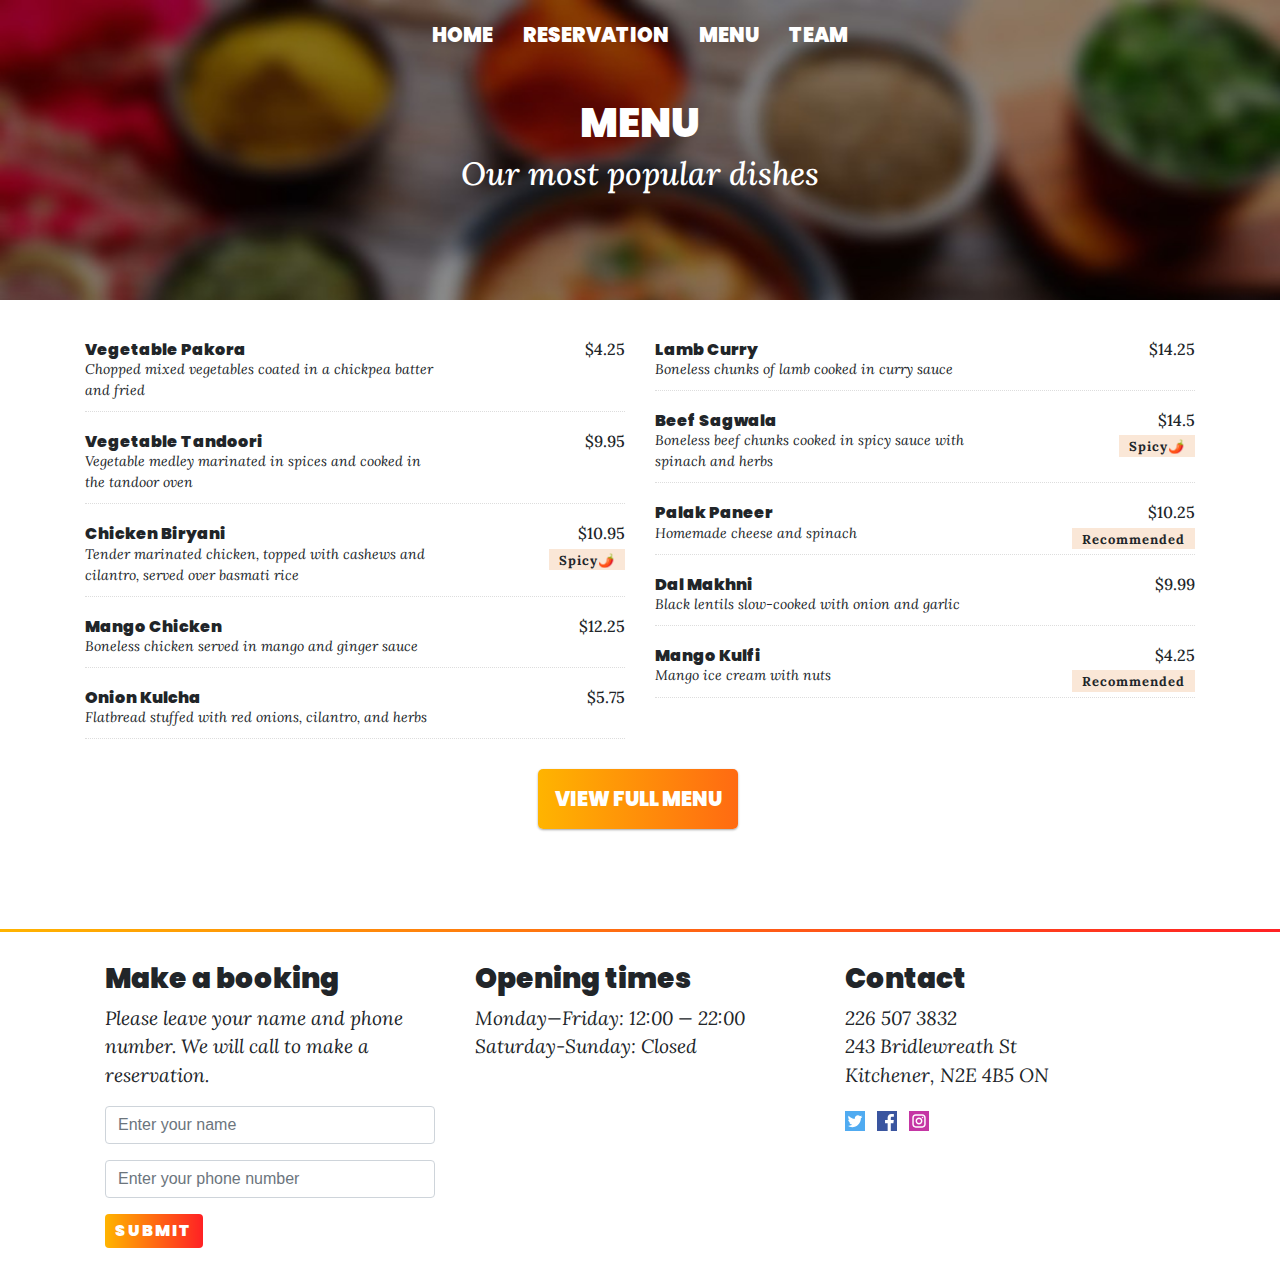
==== menu.html @ 1664b4bd "innitial commit" ====
<!DOCTYPE html>
<html lang="en">

<head>
	<!-- Required meta tags -->
	<meta charset="utf-8">
	<meta name="viewport" content="width=device-width, initial-scale=1, shrink-to-fit=no">

	<link rel="stylesheet" href="menu.css">
	<!-- Bootstrap CSS -->
	<link rel="stylesheet" href="https://stackpath.bootstrapcdn.com/bootstrap/4.3.1/css/bootstrap.min.css" integrity="sha384-ggOyR0iXCbMQv3Xipma34MD+dH/1fQ784/j6cY/iJTQUOhcWr7x9JvoRxT2MZw1T"
	 crossorigin="anonymous">

	<title>Masala Darbar</title>
  <link rel="shortcut icon" type="image/png" href="img/favicon.png">
  <link rel="stylesheet" 
</head>

<body>
  
	<nav>
		<ul class="nav-flex-row">
			<li class="nav-item">
				<a href="index.html" class="homenav">Home</a>
			</li>
			<li class="nav-item">
				<a href="reservation.html" class="reservationnav">Reservation</a>

			</li>
			<li class="nav-item">
				<a href="menu.html" class="menunav">Menu</a>
			</li>
			<li class="nav-item">
				<a href="team.html" class="teamnav">Team</a>
			</li>
		</ul>

	</nav>

	<section class="section-menu">
		<header>
			<h1>MENU</h1>
			<h2> Our most popular dishes</h2>


		</header>

	</section>


</body>

<!-- Teaching example from http://www.mycookroom.ru/mywork/Leaff/Leaff-v1.4/Site/index-4.html -->
<section id="popular" class="module">
	<div class="container">

		<div class="row">
			<div class="col-sm-6 col-sm-offset-3">
				<div class="module-header wow fadeInUp animated" style="visibility: visible; animation-name: fadeInUp;">

				</div>
			</div>

		</div><!-- .row -->

		<div class="row">

			<div class="col-sm-6">


				<div class="menu">
					<div class="row">
						<div class="col-sm-8">
							<h4 class="menu-title">Vegetable Pakora</h4>
							<div class="menu-detail">Chopped mixed vegetables coated in a chickpea batter and fried</div>
						</div>
						<div class="col-sm-4 menu-price-detail">
							<h4 class="menu-price">$4.25</h4>
						</div>
					</div>
				</div>

				<div class="menu">
					<div class="row">
						<div class="col-sm-8">
							<h4 class="menu-title">Vegetable Tandoori</h4>
							<div class="menu-detail">Vegetable medley marinated in spices and cooked in the tandoor oven</div>
						</div>
						<div class="col-sm-4 menu-price-detail">
							<h4 class="menu-price">$9.95</h4>
						</div>
					</div>
				</div>

				<div class="menu">
					<div class="row">
						<div class="col-sm-8">
							<h4 class="menu-title">Chicken Biryani</h4>
							<div class="menu-detail">Tender marinated chicken, topped with cashews and cilantro, served over basmati rice</div>
						</div>
						<div class="col-sm-4 menu-price-detail">
							<h4 class="menu-price">$10.95</h4>
							<div class="menu-label">Spicy🌶️</div>
						</div>
					</div>
				</div>

				<div class="menu">
					<div class="row">
						<div class="col-sm-8">
							<h4 class="menu-title">Mango Chicken</h4>
							<div class="menu-detail">Boneless chicken served in mango and ginger sauce</div>
						</div>
						<div class="col-sm-4 menu-price-detail">
							<h4 class="menu-price">$12.25</h4>
						</div>
					</div>
				</div>


				<div class="menu">
					<div class="row">
						<div class="col-sm-8">
							<h4 class="menu-title">Onion Kulcha</h4>
							<div class="menu-detail">Flatbread stuffed with red onions, cilantro, and herbs</div>
						</div>
						<div class="col-sm-4 menu-price-detail">
							<h4 class="menu-price">$5.75</h4>
						</div>
					</div>
				</div>

			</div><!-- .col-sm-6 -->

			<div class="col-sm-6">

				<div class="menu">
					<div class="row">
						<div class="col-sm-8">
							<h4 class="menu-title">Lamb Curry</h4>
							<div class="menu-detail">Boneless chunks of lamb cooked in curry sauce</div>
						</div>
						<div class="col-sm-4 menu-price-detail">
							<h4 class="menu-price">$14.25</h4>
						</div>
					</div>
				</div>

				<div class="menu">
					<div class="row">
						<div class="col-sm-8">
							<h4 class="menu-title">Beef Sagwala</h4>
              
							<div class="menu-detail">Boneless beef chunks cooked in spicy sauce with spinach and herbs</div>
						</div>
						<div class="col-sm-4 menu-price-detail">
							<h4 class="menu-price">$14.5</h4>
              	<div class="menu-label">Spicy🌶️</div>
						</div>
            
					</div>
				</div>

				<div class="menu">
					<div class="row">
						<div class="col-sm-8">
							<h4 class="menu-title">Palak Paneer</h4>
							<div class="menu-detail">Homemade cheese and spinach</div>
						</div>
						<div class="col-sm-4 menu-price-detail">
							<h4 class="menu-price">$10.25</h4>
							<div class="menu-label">Recommended</div>
						</div>
					</div>
				</div>

				<div class="menu">
					<div class="row">
						<div class="col-sm-8">
							<h4 class="menu-title">Dal Makhni</h4>
							<div class="menu-detail">Black lentils slow-cooked with onion and garlic</div>
						</div>
						<div class="col-sm-4 menu-price-detail">
							<h4 class="menu-price">$9.99</h4>
						</div>
					</div>
				</div>

				<div class="menu">
					<div class="row">
						<div class="col-sm-8">
							<h4 class="menu-title">Mango Kulfi</h4>
							<div class="menu-detail">Mango ice cream with nuts</div>
						</div>
						<div class="col-sm-4 menu-price-detail">
							<h4 class="menu-price">$4.25</h4>
              <div class="menu-label">Recommended</div>
						</div>
					</div>
				</div>

			</div><!-- .col-sm-6 -->

		</div><!-- .row -->
				<div class="fullmenu">
				<a  href="https://www.facebook.com/pg/masaladarbarkw/menu/?ref=page_internal" class = "viewfullmenu">View Full Menu</a>
		</div><!-- .row -->

		<div class="row">
			<div class="col-sm-6 col-sm-offset-3">
				<div class="devider">
				</div>
			</div>
		</div><!-- .row -->

	</div><!-- .container -->
</section>

<section class="empty">

</section>

<section class="line">
</section>
<div class="container">
	<div class="row-flex">
		<div class="flex-column-form">
			<h3>
				Make a booking
			</h3>
			<form class="media-centered">
				<div class="form-group">
					<p>
						Please leave your name and phone number. We will call to make a reservation.
					</p>
					<input type="name" class="form-control" id="exampleInputName1" aria-describedby="nameHelp" placeholder="Enter your name">
          </div>
          <div class="form-group">
            <input type="number" class="form-control" id="exampleInputphoneNumber1" placeholder="Enter your phone number">
          </div>
          <button type="submit" class="btn btn-primary">Submit</button>
      </form>
      </div>
      <div class="opening-time">
        <h3>
          Opening times
        </h3>
        <p>
         <span>Monday—Friday: 12:00 — 22:00</span> 
         <span>Saturday-Sunday: Closed </span>
        </p>
      </div>
      <div class="contact-adress">
        <h3>
          Contact
        </h3>
        <p>
          <span>226 507 3832</span>
          <span>243 Bridlewreath St</span>
          <span>Kitchener, N2E 4B5 ON</span>
        </p>
                  <div class="btn-group">
        <form action="https://twitter.com/masaladarbarkw">
        <input type="submit" value="" class="twitter" />
       </form>
       <form action="https://www.facebook.com/masaladarbarkw/">
        <input type="submit" value="" class="facebook" />
       </form>
       <form action="https://www.instagram.com/masaladarbarkw/">
        <input type="submit" value="" class="instagram" />
       </form>
      </div>  
      </div>
    
    </div>
    </div>
---- menu.css ----
@import url('https://fonts.googleapis.com/css2?family=Poppins:wght@900&display=swap');
@import url('https://fonts.googleapis.com/css2?family=Lora:ital@0;1&family=Poppins:wght@900&display=swap');

.nav-flex-row {
    display: flex;
    flex-direction: row;
    justify-content: center;
    position: absolute;
    z-index: 100;
    left: 0;
    width: 100%;
    padding: 0;
    text-decoration: none;
}
.homenav:hover{
  color:#ffb400; 
  transition: all 0.5s cubic-bezier(.25,.8,.25,1);
}
.reservationnav:hover{
  color:#ff830c; 
  transition: all 0.5s cubic-bezier(.25,.8,.25,1);
}
.menunav:hover{
  color:#ff5218; 
  transition: all 0.5s cubic-bezier(.25,.8,.25,1);
}
.teamnav:hover{
  color:#ff2124; 
  transition: all 0.5s cubic-bezier(.25,.8,.25,1);
}

.line { 
  background-image: linear-gradient(to right, #ffb400 0%, #ff2124 100%);
  height: 3px ;
}
.empty{ 
  background-image: white;
  height: 50px;
}

.nav-flex-row li {
    text-decoration: none;
    list-style-type: none;
    padding: 20px 15px;
    text-decoration: none;
}

.nav-flex-row li a {
    font-family: 'Poppins';
    color: #ffffff;
    font-size: 20px;
    text-transform: uppercase;
    font-weight: 900;
    text-decoration: none;
}
.section-menu {
  font-family: 'Poppins';
  background-image: url("img/menu.jpg");
  font-weight: 900;
  height: 300px;
  background-size: cover;
  display: flex;
  flex-direction: column;
  justify-content: center;
  align-items: center;
  color: white; 
}


@import url(https://fonts.googleapis.com/css?family=Dancing+Script:700);
@import url(https://fonts.googleapis.com/css?family=Crimson+Text:400,600,700,400italic);

body {
	overflow-x: hidden;
	font: 400 16px/1.8 'Crimson Text', serif;
	color: #666;
}

img {
	max-width: 100%;
	height: auto;
}

a {
	color: #F5D76E;
}

a:hover {
	text-decoration: none;
	color: #999;
}



/* ---------------------------------------------- /*
 * Alerts style
/* ---------------------------------------------- */

.alert {
	border: 0;
}

.help-block {
	font-size: 14px;
	color: #a94442;
}

.help-block ul {
	list-style: none;
	padding: 0 15px;
	margin: 0;
}

/* ---------------------------------------------- /*
 * Progress bars
/* ---------------------------------------------- */

.progress,
.progress-bar {
	-webkit-box-shadow: none;
			box-shadow: none;
}

.progress-bar {
	background-color: #F5D76E;
}

/* ---------------------------------------------- /*
 * Tabs
/* ---------------------------------------------- */

.nav-pills, .nav-tabs {
	margin-bottom: 20px;
}

.nav-pills > li.active > a,
.nav-pills > li.active > a:hover,
.nav-pills > li.active > a:focus {
	background: #F5D76E;
}

/* ---------------------------------------------- /*
 * Panels
/* ---------------------------------------------- */

.panel {
	border: 0;
}

.panel-body {
	background: #f5f5f5;
}

.panel-group .panel-heading + .panel-collapse > .panel-body {
	border: 0;
}



/* ---------------------------------------------- /*
 * Main
/* ---------------------------------------------- */

.module {
	position: relative;
	background: #fff;
	padding: 40px 0;
}

.module-gray {
	background: #f5f5f5;
}

.module-dark {
	background: #0E0E0E;
}



/* ---------------------------------------------- /*
 * Menu
/* ---------------------------------------------- */

.menu {
	border-bottom: 1px dotted #DDD;
	padding: 0 0 10px;
	margin: 0 0 20px;
}

.menu-classic img {
	margin: 0 0 10px;
}

.menu-title,
.menu-price {
	font-size: 16px;
	margin: 0;
}

.menu-detail {
	font-size: 14px;
}

.menu-price-detail {
	position: relative;
	text-align: right;
}

.menu-label {
	background: #fae7d7;
	position: relative;
	display: inline-block;
	padding: 2px 10px 0px 10px;
	font-family: 'Crimson Text', serif;
	letter-spacing: 1px;
	font-style: italic;
	font-size: 13px;
	float: right;
	top: 5px;
}





.sli-examples .item:hover {
	background: #f0f0f0;
	color: #000;
}

.section-menu h1 {
  font-family: 'Poppins';
  font-weight: 900;
  color: white;
  text-align: center;
}

.section-menu h2 {
  color: white;
  font-style: italic;
}

.row {
  font-family: 'Lora'
}
.link-to-book {
  /*  color: #ffffff;
    display: block;
    border: 2px solid #ffffff;
    padding: 5px 10px;*/
    margin: 10px;
    font-family: "Poppins";
    font-weight: 900;
    font-size: 20px;
    padding: 15px;
    text-align: center;
    text-transform: uppercase;
    transition: 0.5s;
    background-size: 200% auto;
    color: white;
    box-shadow: 0 0 20px #eee;
    border-radius: 0px;
    width: 200px;
    box-shadow: 0 1px 3px rgba(0,0,0,0.12), 0 1px 2px rgba(0,0,0,0.24);
    transition: all 0.3s cubic-bezier(.25,.8,.25,1);
    cursor: pointer;
    display: inline-block;
    border-radius: 5px;
    background-image: linear-gradient(to right, #ffb400 0%, #ff2124 100%);
}

a.link-to-book:hover {
   /* background-color: linear-gradient( #ffb400, #ff2124);
    color: #95999e;
    text-decoration: none;*/
    box-shadow: 0 10px 20px rgba(0,0,0,0.19), 0 6px 6px rgba(0,0,0,0.23);
    margin: 8px 10px 12px;
   background-position: right center; 
   color: black;
    text-decoration: none;
}

.about-section p,
.about-section h3,
.about-section article {
    text-align: center;
    justify-items: center;
    width: 60%;
    margin: auto;
    font-family: 'Lora';
    font-size: 30px;
    font-style: italic;
} 
.carousel-inner {
    height: 700px;
}

.row-flex {
    display: flex;
    flex-direction: row;
}

.flex-column-form {
    display: flex;
    flex-direction: column;
    flex: 1;
    margin: 30px 20px;
}

.btn.btn-primary {
    font-family: "Poppins";
    font-weight: 900;
    color: #ffffff;
    background-color: #95999e;
    background-image: linear-gradient(to right, #ffb400 0%, #ff2124 100%);
    text-transform: uppercase;
    font-size: 16px;
    padding: 5px 10px;
    letter-spacing: 2px;
    border: 0;
}

.btn.btn-primary:hover {
       box-shadow: 0 10px 20px rgba(0,0,0,0.19), 0 6px 6px rgba(0,0,0,0.23);
    background-position: right center; 
    
}
.opening-time,
.contact-adress {
    flex: 1;
    margin: 30px 20px;
    font-size: 1.2em;
}

.form-group p {
    font-size: 1.2em;
}

.opening-time p span,
.contact-adress p span {
    display: block;
}

@media (min-width:577px) and (max-width: 800px) {

    .section-intro {
        height: 500px;
    }

    .about-section p,
    .about-section h3 {
        font-size: 20px;
    }

    .carousel-inner {
        height: auto;
    }

    .row-flex {
        display: flex;
        flex-direction: column;
    }
}

@media screen and (max-width: 576px) {
    .section-intro {
        height: 300px;
    }

    .about-section {
        padding: 30px;
    }

    .section-intro h1 {
        font-size: 2em;
    }

    .about-section p,
    .about-section h3 {
        font-size: 15px;
    }

    .carousel-inner {
        height: auto;
    }

    .row-flex {
        display: flex;
        flex-direction: column;
    }

    .row-flex h3 {
        font-size: 25px;
        text-align: center;
        font-weight: 900;
    }

    .form-group p {
        font-size: 15px;
    }
    .opening-time h3{
      font-weight:900;
    }

    .opening-time p span,
    .contact-adress p span {
        font-size: 15px;
        text-align: center;
    }

}
.logo{ 
  display: block;
  margin-left: auto;
  margin-right: auto;
  width: 50%;
}

.opening-time h3{
  font-family: 'Poppins';
  font-weight: 900;
}

.flex-column-form h3{
  font-family: 'Poppins';
  font-weight: 900;
}

.contact-adress h3{
  font-family: 'Poppins';
  font-weight: 900;
}

.section-menu h2{
  font-family: 'Lora';
  font-style: italic;
}

.form-group p{
  font-family: 'Lora';
  font-style: italic;
}

.opening-time p{
  font-family: 'Lora';
  font-style: italic;
}

.contact-adress p{
  font-family: 'Lora';
  font-style: italic;
}

a:hover {
 text-decoration: none;
} 

.fullmenu a{
      margin: 10px;
    font-family: "Poppins";
    font-weight: 900;
    font-size: 20px;
    padding: 15px;
    text-align: center;
    text-transform: uppercase;
    transition: 0.5s;
    background-size: 200% auto;
    color: white;
    box-shadow: 0 0 20px #eee;
    border-radius: 0px;
    width: 200px;
    box-shadow: 0 1px 3px rgba(0,0,0,0.12), 0 1px 2px rgba(0,0,0,0.24);
    transition: all 0.3s cubic-bezier(.25,.8,.25,1);
    cursor: pointer;
    display: inline-block;
    border-radius: 5px;
    background-image: linear-gradient(to right, #ffb400 0%, #ff2124 100%);
}
a.fullmenu:hover {
  box-shadow: 0 10px 20px rgba(0,0,0,0.19), 0 6px 6px rgba(0,0,0,0.23);
  background-position: right center; 
  text-decoration: none;
}
.fullmenu:hover { 
  text-decoration: none; 
}
.fullmenu{
  padding-left: 443px;

}
.menu-title{
  font-family: 'Poppins';
  font-weight: 900;
}
.menu-detail{
  font-style: italic;
}
.menu-label{
  font-family: 'Lora';
  font-style: normal;
  font-weight: bold;
}


input.twitter{
    background-image: url(img/twitter.svg); /* 16px x 16px */
    background-color:transparent; /* make the button transparent */
    background-repeat: no-repeat;  /* make the background image appear only once */
    background-position: 0px 0px;  /* equivalent to 'top left' */
    border: none;           /* assuming we don't want any borders */
    cursor: pointer;        /* make the cursor like hovering over an <a> element */
    height: 20px;           /* make this the size of your image */
    padding-left: 16px;     /* make text start to the right of the image */
    vertical-align: middle; /* align the text vertically centered */
    position: relative;
    padding-right: 16px;
}

input.facebook{
    background-image: url(img/facebook.svg); /* 16px x 16px */
    background-color:transparent; /* make the button transparent */
    background-repeat: no-repeat;  /* make the background image appear only once */
    background-position: 0px 0px;  /* equivalent to 'top left' */
    border: none;           /* assuming we don't want any borders */
    cursor: pointer;        /* make the cursor like hovering over an <a> element */
    height: 20px;           /* make this the size of your image */
    padding-left: 16px;     /* make text start to the right of the image */
    vertical-align: middle; /* align the text vertically centered */
    position: relative;
    padding-right: 16px;
    
}

input.instagram{
    background-image: url(img/instagram.svg); /* 16px x 16px */
    background-color:transparent; /* make the button transparent */
    background-repeat: no-repeat;  /* make the background image appear only once */
    background-position: 0px 0px;  /* equivalent to 'top left' */
    border: none;           /* assuming we don't want any borders */
    cursor: pointer;        /* make the cursor like hovering over an <a> element */
    height: 20px;           /* make this the size of your image */
    padding-left: 16px;     /* make text start to the right of the image */
    vertical-align: middle; /* align the text vertically centered */
    position: relative;
    padding-right: 16px;
}

.btn-group { 
  
}

.viewfullmenu{
  text-decoration: none;
}
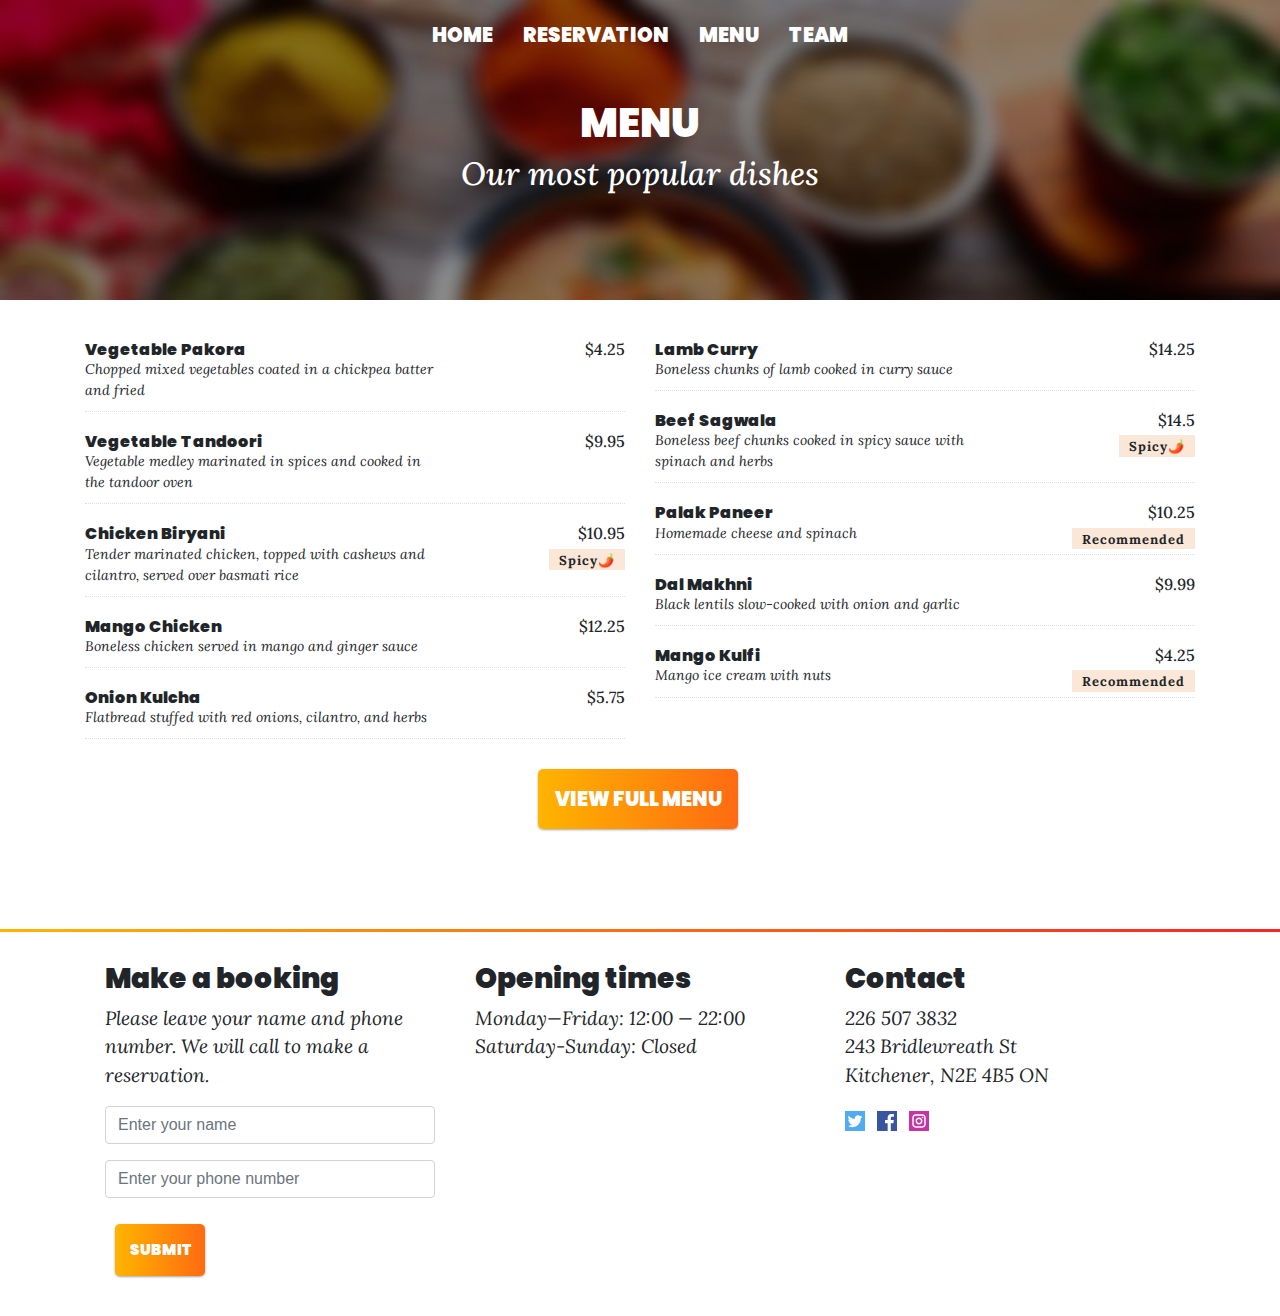
==== commit 35f8a754: "Updated css and html" ====
--- a/menu.html
+++ b/menu.html
@@ -1,276 +1,280 @@
 <!DOCTYPE html>
 <html lang="en">
-
-<head>
-	<!-- Required meta tags -->
-	<meta charset="utf-8">
-	<meta name="viewport" content="width=device-width, initial-scale=1, shrink-to-fit=no">
-
-	<link rel="stylesheet" href="menu.css">
-	<!-- Bootstrap CSS -->
-	<link rel="stylesheet" href="https://stackpath.bootstrapcdn.com/bootstrap/4.3.1/css/bootstrap.min.css" integrity="sha384-ggOyR0iXCbMQv3Xipma34MD+dH/1fQ784/j6cY/iJTQUOhcWr7x9JvoRxT2MZw1T"
-	 crossorigin="anonymous">
-
-	<title>Masala Darbar</title>
-  <link rel="shortcut icon" type="image/png" href="img/favicon.png">
-  <link rel="stylesheet" 
-</head>
-
-<body>
-  
-	<nav>
-		<ul class="nav-flex-row">
-			<li class="nav-item">
-				<a href="index.html" class="homenav">Home</a>
-			</li>
-			<li class="nav-item">
-				<a href="reservation.html" class="reservationnav">Reservation</a>
-
-			</li>
-			<li class="nav-item">
-				<a href="menu.html" class="menunav">Menu</a>
-			</li>
-			<li class="nav-item">
-				<a href="team.html" class="teamnav">Team</a>
-			</li>
-		</ul>
-
-	</nav>
-
-	<section class="section-menu">
-		<header>
-			<h1>MENU</h1>
-			<h2> Our most popular dishes</h2>
-
-
-		</header>
-
-	</section>
-
-
-</body>
-
-<!-- Teaching example from http://www.mycookroom.ru/mywork/Leaff/Leaff-v1.4/Site/index-4.html -->
-<section id="popular" class="module">
-	<div class="container">
-
-		<div class="row">
-			<div class="col-sm-6 col-sm-offset-3">
-				<div class="module-header wow fadeInUp animated" style="visibility: visible; animation-name: fadeInUp;">
-
-				</div>
-			</div>
-
-		</div><!-- .row -->
-
-		<div class="row">
-
-			<div class="col-sm-6">
-
-
-				<div class="menu">
-					<div class="row">
-						<div class="col-sm-8">
-							<h4 class="menu-title">Vegetable Pakora</h4>
-							<div class="menu-detail">Chopped mixed vegetables coated in a chickpea batter and fried</div>
-						</div>
-						<div class="col-sm-4 menu-price-detail">
-							<h4 class="menu-price">$4.25</h4>
-						</div>
-					</div>
-				</div>
-
-				<div class="menu">
-					<div class="row">
-						<div class="col-sm-8">
-							<h4 class="menu-title">Vegetable Tandoori</h4>
-							<div class="menu-detail">Vegetable medley marinated in spices and cooked in the tandoor oven</div>
-						</div>
-						<div class="col-sm-4 menu-price-detail">
-							<h4 class="menu-price">$9.95</h4>
-						</div>
-					</div>
-				</div>
-
-				<div class="menu">
-					<div class="row">
-						<div class="col-sm-8">
-							<h4 class="menu-title">Chicken Biryani</h4>
-							<div class="menu-detail">Tender marinated chicken, topped with cashews and cilantro, served over basmati rice</div>
-						</div>
-						<div class="col-sm-4 menu-price-detail">
-							<h4 class="menu-price">$10.95</h4>
-							<div class="menu-label">Spicy🌶️</div>
-						</div>
-					</div>
-				</div>
-
-				<div class="menu">
-					<div class="row">
-						<div class="col-sm-8">
-							<h4 class="menu-title">Mango Chicken</h4>
-							<div class="menu-detail">Boneless chicken served in mango and ginger sauce</div>
-						</div>
-						<div class="col-sm-4 menu-price-detail">
-							<h4 class="menu-price">$12.25</h4>
-						</div>
-					</div>
-				</div>
-
-
-				<div class="menu">
-					<div class="row">
-						<div class="col-sm-8">
-							<h4 class="menu-title">Onion Kulcha</h4>
-							<div class="menu-detail">Flatbread stuffed with red onions, cilantro, and herbs</div>
-						</div>
-						<div class="col-sm-4 menu-price-detail">
-							<h4 class="menu-price">$5.75</h4>
-						</div>
-					</div>
-				</div>
-
-			</div><!-- .col-sm-6 -->
-
-			<div class="col-sm-6">
-
-				<div class="menu">
-					<div class="row">
-						<div class="col-sm-8">
-							<h4 class="menu-title">Lamb Curry</h4>
-							<div class="menu-detail">Boneless chunks of lamb cooked in curry sauce</div>
-						</div>
-						<div class="col-sm-4 menu-price-detail">
-							<h4 class="menu-price">$14.25</h4>
-						</div>
-					</div>
-				</div>
-
-				<div class="menu">
-					<div class="row">
-						<div class="col-sm-8">
-							<h4 class="menu-title">Beef Sagwala</h4>
-              
-							<div class="menu-detail">Boneless beef chunks cooked in spicy sauce with spinach and herbs</div>
-						</div>
-						<div class="col-sm-4 menu-price-detail">
-							<h4 class="menu-price">$14.5</h4>
-              	<div class="menu-label">Spicy🌶️</div>
-						</div>
-            
-					</div>
-				</div>
-
-				<div class="menu">
-					<div class="row">
-						<div class="col-sm-8">
-							<h4 class="menu-title">Palak Paneer</h4>
-							<div class="menu-detail">Homemade cheese and spinach</div>
-						</div>
-						<div class="col-sm-4 menu-price-detail">
-							<h4 class="menu-price">$10.25</h4>
-							<div class="menu-label">Recommended</div>
-						</div>
-					</div>
-				</div>
-
-				<div class="menu">
-					<div class="row">
-						<div class="col-sm-8">
-							<h4 class="menu-title">Dal Makhni</h4>
-							<div class="menu-detail">Black lentils slow-cooked with onion and garlic</div>
-						</div>
-						<div class="col-sm-4 menu-price-detail">
-							<h4 class="menu-price">$9.99</h4>
-						</div>
-					</div>
-				</div>
-
-				<div class="menu">
-					<div class="row">
-						<div class="col-sm-8">
-							<h4 class="menu-title">Mango Kulfi</h4>
-							<div class="menu-detail">Mango ice cream with nuts</div>
-						</div>
-						<div class="col-sm-4 menu-price-detail">
-							<h4 class="menu-price">$4.25</h4>
-              <div class="menu-label">Recommended</div>
-						</div>
-					</div>
-				</div>
-
-			</div><!-- .col-sm-6 -->
-
-		</div><!-- .row -->
-				<div class="fullmenu">
-				<a  href="https://www.facebook.com/pg/masaladarbarkw/menu/?ref=page_internal" class = "viewfullmenu">View Full Menu</a>
-		</div><!-- .row -->
-
-		<div class="row">
-			<div class="col-sm-6 col-sm-offset-3">
-				<div class="devider">
-				</div>
-			</div>
-		</div><!-- .row -->
-
-	</div><!-- .container -->
-</section>
-
-<section class="empty">
-
-</section>
-
-<section class="line">
-</section>
-<div class="container">
-	<div class="row-flex">
-		<div class="flex-column-form">
-			<h3>
-				Make a booking
-			</h3>
-			<form class="media-centered">
-				<div class="form-group">
-					<p>
-						Please leave your name and phone number. We will call to make a reservation.
-					</p>
-					<input type="name" class="form-control" id="exampleInputName1" aria-describedby="nameHelp" placeholder="Enter your name">
-          </div>
-          <div class="form-group">
-            <input type="number" class="form-control" id="exampleInputphoneNumber1" placeholder="Enter your phone number">
-          </div>
-          <button type="submit" class="btn btn-primary">Submit</button>
-      </form>
-      </div>
-      <div class="opening-time">
-        <h3>
-          Opening times
-        </h3>
-        <p>
-         <span>Monday—Friday: 12:00 — 22:00</span> 
-         <span>Saturday-Sunday: Closed </span>
-        </p>
-      </div>
-      <div class="contact-adress">
-        <h3>
-          Contact
-        </h3>
-        <p>
-          <span>226 507 3832</span>
-          <span>243 Bridlewreath St</span>
-          <span>Kitchener, N2E 4B5 ON</span>
-        </p>
-                  <div class="btn-group">
-        <form action="https://twitter.com/masaladarbarkw">
-        <input type="submit" value="" class="twitter" />
-       </form>
-       <form action="https://www.facebook.com/masaladarbarkw/">
-        <input type="submit" value="" class="facebook" />
-       </form>
-       <form action="https://www.instagram.com/masaladarbarkw/">
-        <input type="submit" value="" class="instagram" />
-       </form>
-      </div>  
-      </div>
     
-    </div>
-    </div>+    <head>
+        <!-- Required meta tags -->
+        <meta charset="utf-8">
+            <meta name="viewport" content="width=device-width, initial-scale=1, shrink-to-fit=no">
+                
+                <link rel="stylesheet" href="menu.css">
+                    <!-- Bootstrap CSS -->
+                    <link rel="stylesheet" href="https://stackpath.bootstrapcdn.com/bootstrap/4.3.1/css/bootstrap.min.css" integrity="sha384-ggOyR0iXCbMQv3Xipma34MD+dH/1fQ784/j6cY/iJTQUOhcWr7x9JvoRxT2MZw1T"
+                        crossorigin="anonymous">
+                        
+                        <title>Masala Darbar</title>
+                        <link rel="shortcut icon" type="image/png" href="img/favicon.png">
+                            <link rel="stylesheet"
+                                </head>
+                                
+                                <body>
+                                    
+                                    <nav>
+                                        <ul class="nav-flex-row">
+                                            <li class="nav-item">
+                                                <a href="index.html" class="homenav">Home</a>
+                                            </li>
+                                            <li class="nav-item">
+                                                <a href="reservation.html" class="reservationnav">Reservation</a>
+                                                
+                                            </li>
+                                            <li class="nav-item">
+                                                <a href="menu.html" class="menunav">Menu</a>
+                                            </li>
+                                            <li class="nav-item">
+                                                <a href="team.html" class="teamnav">Team</a>
+                                            </li>
+                                        </ul>
+                                        
+                                    </nav>
+                                    
+                                    <section class="section-menu">
+                                        <header>
+                                            <h1>MENU</h1>
+                                            <h2> Our most popular dishes</h2>
+                                            
+                                            
+                                        </header>
+                                        
+                                    </section>
+                                    
+                                    
+                                </body>
+                                
+                                <!-- Teaching example from http://www.mycookroom.ru/mywork/Leaff/Leaff-v1.4/Site/index-4.html -->
+                                <section id="popular" class="module">
+                                    <div class="container">
+                                        
+                                        <div class="row">
+                                            <div class="col-sm-6 col-sm-offset-3">
+                                                <div class="module-header wow fadeInUp animated" style="visibility: visible; animation-name: fadeInUp;">
+                                                    
+                                                </div>
+                                            </div>
+                                            
+                                        </div><!-- .row -->
+                                        
+                                        <div class="row">
+                                            
+                                            <div class="col-sm-6">
+                                                
+                                                
+                                                <div class="menu">
+                                                    <div class="row">
+                                                        <div class="col-sm-8">
+                                                            <h4 class="menu-title">Vegetable Pakora</h4>
+                                                            <div class="menu-detail">Chopped mixed vegetables coated in a chickpea batter and fried</div>
+                                                        </div>
+                                                        <div class="col-sm-4 menu-price-detail">
+                                                            <h4 class="menu-price">$4.25</h4>
+                                                        </div>
+                                                    </div>
+                                                </div>
+                                                
+                                                <div class="menu">
+                                                    <div class="row">
+                                                        <div class="col-sm-8">
+                                                            <h4 class="menu-title">Vegetable Tandoori</h4>
+                                                            <div class="menu-detail">Vegetable medley marinated in spices and cooked in the tandoor oven</div>
+                                                        </div>
+                                                        <div class="col-sm-4 menu-price-detail">
+                                                            <h4 class="menu-price">$9.95</h4>
+                                                        </div>
+                                                    </div>
+                                                </div>
+                                                
+                                                <div class="menu">
+                                                    <div class="row">
+                                                        <div class="col-sm-8">
+                                                            <h4 class="menu-title">Chicken Biryani</h4>
+                                                            <div class="menu-detail">Tender marinated chicken, topped with cashews and cilantro, served over basmati rice</div>
+                                                        </div>
+                                                        <div class="col-sm-4 menu-price-detail">
+                                                            <h4 class="menu-price">$10.95</h4>
+                                                            <div class="menu-label">Spicy🌶️</div>
+                                                        </div>
+                                                    </div>
+                                                </div>
+                                                
+                                                <div class="menu">
+                                                    <div class="row">
+                                                        <div class="col-sm-8">
+                                                            <h4 class="menu-title">Mango Chicken</h4>
+                                                            <div class="menu-detail">Boneless chicken served in mango and ginger sauce</div>
+                                                        </div>
+                                                        <div class="col-sm-4 menu-price-detail">
+                                                            <h4 class="menu-price">$12.25</h4>
+                                                        </div>
+                                                    </div>
+                                                </div>
+                                                
+                                                
+                                                <div class="menu">
+                                                    <div class="row">
+                                                        <div class="col-sm-8">
+                                                            <h4 class="menu-title">Onion Kulcha</h4>
+                                                            <div class="menu-detail">Flatbread stuffed with red onions, cilantro, and herbs</div>
+                                                        </div>
+                                                        <div class="col-sm-4 menu-price-detail">
+                                                            <h4 class="menu-price">$5.75</h4>
+                                                        </div>
+                                                    </div>
+                                                </div>
+                                                
+                                            </div><!-- .col-sm-6 -->
+                                            
+                                            <div class="col-sm-6">
+                                                
+                                                <div class="menu">
+                                                    <div class="row">
+                                                        <div class="col-sm-8">
+                                                            <h4 class="menu-title">Lamb Curry</h4>
+                                                            <div class="menu-detail">Boneless chunks of lamb cooked in curry sauce</div>
+                                                        </div>
+                                                        <div class="col-sm-4 menu-price-detail">
+                                                            <h4 class="menu-price">$14.25</h4>
+                                                        </div>
+                                                    </div>
+                                                </div>
+                                                
+                                                <div class="menu">
+                                                    <div class="row">
+                                                        <div class="col-sm-8">
+                                                            <h4 class="menu-title">Beef Sagwala</h4>
+                                                            
+                                                            <div class="menu-detail">Boneless beef chunks cooked in spicy sauce with spinach and herbs</div>
+                                                        </div>
+                                                        <div class="col-sm-4 menu-price-detail">
+                                                            <h4 class="menu-price">$14.5</h4>
+                                                            <div class="menu-label">Spicy🌶️</div>
+                                                        </div>
+                                                        
+                                                    </div>
+                                                </div>
+                                                
+                                                <div class="menu">
+                                                    <div class="row">
+                                                        <div class="col-sm-8">
+                                                            <h4 class="menu-title">Palak Paneer</h4>
+                                                            <div class="menu-detail">Homemade cheese and spinach</div>
+                                                        </div>
+                                                        <div class="col-sm-4 menu-price-detail">
+                                                            <h4 class="menu-price">$10.25</h4>
+                                                            <div class="menu-label">Recommended</div>
+                                                        </div>
+                                                    </div>
+                                                </div>
+                                                
+                                                <div class="menu">
+                                                    <div class="row">
+                                                        <div class="col-sm-8">
+                                                            <h4 class="menu-title">Dal Makhni</h4>
+                                                            <div class="menu-detail">Black lentils slow-cooked with onion and garlic</div>
+                                                        </div>
+                                                        <div class="col-sm-4 menu-price-detail">
+                                                            <h4 class="menu-price">$9.99</h4>
+                                                        </div>
+                                                    </div>
+                                                </div>
+                                                
+                                                <div class="menu">
+                                                    <div class="row">
+                                                        <div class="col-sm-8">
+                                                            <h4 class="menu-title">Mango Kulfi</h4>
+                                                            <div class="menu-detail">Mango ice cream with nuts</div>
+                                                        </div>
+                                                        <div class="col-sm-4 menu-price-detail">
+                                                            <h4 class="menu-price">$4.25</h4>
+                                                            <div class="menu-label">Recommended</div>
+                                                        </div>
+                                                    </div>
+                                                </div>
+                                                
+                                            </div><!-- .col-sm-6 -->
+                                            
+                                        </div><!-- .row -->
+                                        <div class="fullmenu">
+                                            <a  href="https://www.facebook.com/pg/masaladarbarkw/menu/?ref=page_internal" style="text-decoration:none"
+                                                
+                                                class = "viewfullmenu">View Full Menu</a>
+                                            
+                                            
+                                        </div><!-- .row -->
+                                        
+                                        <div class="row">
+                                            <div class="col-sm-6 col-sm-offset-3">
+                                                <div class="devider">
+                                                </div>
+                                            </div>
+                                        </div><!-- .row -->
+                                        
+                                    </div><!-- .container -->
+                                </section>
+                                
+                                <section class="empty">
+                                    
+                                </section>
+                                
+                                <section class="line">
+                                </section>
+                                <div class="container">
+                                    <div class="row-flex">
+                                        <div class="flex-column-form">
+                                            <h3>
+                                                Make a booking
+                                            </h3>
+                                            <form class="media-centered">
+                                                <div class="form-group">
+                                                    <p>
+                                                    Please leave your name and phone number. We will call to make a reservation.
+                                                    </p>
+                                                    <input type="name" class="form-control" id="exampleInputName1" aria-describedby="nameHelp" placeholder="Enter your name">
+                                                        </div>
+                                                <div class="form-group">
+                                                    <input type="number" class="form-control" id="exampleInputphoneNumber1" placeholder="Enter your phone number">
+                                                        </div>
+                                                <button type="submit" class="btn btn-primary">Submit</button>
+                                            </form>
+                                        </div>
+                                        <div class="opening-time">
+                                            <h3>
+                                                Opening times
+                                            </h3>
+                                            <p>
+                                            <span>Monday—Friday: 12:00 — 22:00</span>
+                                            <span>Saturday-Sunday: Closed </span>
+                                            </p>
+                                        </div>
+                                        <div class="contact-adress">
+                                            <h3>
+                                                Contact
+                                            </h3>
+                                            <p>
+                                            <span>226 507 3832</span>
+                                            <span>243 Bridlewreath St</span>
+                                            <span>Kitchener, N2E 4B5 ON</span>
+                                            </p>
+                                            <div class="btn-group">
+                                                <form action="https://twitter.com/masaladarbarkw">
+                                                    <input type="submit" value="" class="twitter" />
+                                                </form>
+                                                <form action="https://www.facebook.com/masaladarbarkw/">
+                                                    <input type="submit" value="" class="facebook" />
+                                                </form>
+                                                <form action="https://www.instagram.com/masaladarbarkw/">
+                                                    <input type="submit" value="" class="instagram" />
+                                                </form>
+                                            </div>
+                                        </div>
+                                        
+                                    </div>
+                                    </div>
--- a/menu.css
+++ b/menu.css
@@ -13,29 +13,29 @@
     text-decoration: none;
 }
 .homenav:hover{
-  color:#ffb400; 
-  transition: all 0.5s cubic-bezier(.25,.8,.25,1);
+    color:#ffb400;
+    transition: all 0.5s cubic-bezier(.25,.8,.25,1);
 }
 .reservationnav:hover{
-  color:#ff830c; 
-  transition: all 0.5s cubic-bezier(.25,.8,.25,1);
+    color:#ff830c;
+    transition: all 0.5s cubic-bezier(.25,.8,.25,1);
 }
 .menunav:hover{
-  color:#ff5218; 
-  transition: all 0.5s cubic-bezier(.25,.8,.25,1);
+    color:#ff5218;
+    transition: all 0.5s cubic-bezier(.25,.8,.25,1);
 }
 .teamnav:hover{
-  color:#ff2124; 
-  transition: all 0.5s cubic-bezier(.25,.8,.25,1);
-}
-
-.line { 
-  background-image: linear-gradient(to right, #ffb400 0%, #ff2124 100%);
-  height: 3px ;
-}
-.empty{ 
-  background-image: white;
-  height: 50px;
+    color:#ff2124;
+    transition: all 0.5s cubic-bezier(.25,.8,.25,1);
+}
+
+.line {
+    background-image: linear-gradient(to right, #ffb400 0%, #ff2124 100%);
+    height: 3px ;
+}
+.empty{
+    background-image: white;
+    height: 50px;
 }
 
 .nav-flex-row li {
@@ -54,16 +54,16 @@
     text-decoration: none;
 }
 .section-menu {
-  font-family: 'Poppins';
-  background-image: url("img/menu.jpg");
-  font-weight: 900;
-  height: 300px;
-  background-size: cover;
-  display: flex;
-  flex-direction: column;
-  justify-content: center;
-  align-items: center;
-  color: white; 
+    font-family: 'Poppins';
+    background-image: url("img/menu.jpg");
+    font-weight: 900;
+    height: 300px;
+    background-size: cover;
+    display: flex;
+    flex-direction: column;
+    justify-content: center;
+    align-items: center;
+    color: white;
 }
 
 
@@ -71,152 +71,152 @@
 @import url(https://fonts.googleapis.com/css?family=Crimson+Text:400,600,700,400italic);
 
 body {
-	overflow-x: hidden;
-	font: 400 16px/1.8 'Crimson Text', serif;
-	color: #666;
+    overflow-x: hidden;
+    font: 400 16px/1.8 'Crimson Text', serif;
+    color: #666;
 }
 
 img {
-	max-width: 100%;
-	height: auto;
+    max-width: 100%;
+    height: auto;
 }
 
 a {
-	color: #F5D76E;
+    color: #F5D76E;
 }
 
 a:hover {
-	text-decoration: none;
-	color: #999;
+    text-decoration: none;
+    color: #999;
 }
 
 
 
 /* ---------------------------------------------- /*
  * Alerts style
-/* ---------------------------------------------- */
+ /* ---------------------------------------------- */
 
 .alert {
-	border: 0;
+    border: 0;
 }
 
 .help-block {
-	font-size: 14px;
-	color: #a94442;
+    font-size: 14px;
+    color: #a94442;
 }
 
 .help-block ul {
-	list-style: none;
-	padding: 0 15px;
-	margin: 0;
+    list-style: none;
+    padding: 0 15px;
+    margin: 0;
 }
 
 /* ---------------------------------------------- /*
  * Progress bars
-/* ---------------------------------------------- */
+ /* ---------------------------------------------- */
 
 .progress,
 .progress-bar {
-	-webkit-box-shadow: none;
-			box-shadow: none;
+    -webkit-box-shadow: none;
+    box-shadow: none;
 }
 
 .progress-bar {
-	background-color: #F5D76E;
+    background-color: #F5D76E;
 }
 
 /* ---------------------------------------------- /*
  * Tabs
-/* ---------------------------------------------- */
+ /* ---------------------------------------------- */
 
 .nav-pills, .nav-tabs {
-	margin-bottom: 20px;
+    margin-bottom: 20px;
 }
 
 .nav-pills > li.active > a,
 .nav-pills > li.active > a:hover,
 .nav-pills > li.active > a:focus {
-	background: #F5D76E;
+    background: #F5D76E;
 }
 
 /* ---------------------------------------------- /*
  * Panels
-/* ---------------------------------------------- */
+ /* ---------------------------------------------- */
 
 .panel {
-	border: 0;
+    border: 0;
 }
 
 .panel-body {
-	background: #f5f5f5;
+    background: #f5f5f5;
 }
 
 .panel-group .panel-heading + .panel-collapse > .panel-body {
-	border: 0;
+    border: 0;
 }
 
 
 
 /* ---------------------------------------------- /*
  * Main
-/* ---------------------------------------------- */
+ /* ---------------------------------------------- */
 
 .module {
-	position: relative;
-	background: #fff;
-	padding: 40px 0;
+    position: relative;
+    background: #fff;
+    padding: 40px 0;
 }
 
 .module-gray {
-	background: #f5f5f5;
+    background: #f5f5f5;
 }
 
 .module-dark {
-	background: #0E0E0E;
+    background: #0E0E0E;
 }
 
 
 
 /* ---------------------------------------------- /*
  * Menu
-/* ---------------------------------------------- */
+ /* ---------------------------------------------- */
 
 .menu {
-	border-bottom: 1px dotted #DDD;
-	padding: 0 0 10px;
-	margin: 0 0 20px;
+    border-bottom: 1px dotted #DDD;
+    padding: 0 0 10px;
+    margin: 0 0 20px;
 }
 
 .menu-classic img {
-	margin: 0 0 10px;
+    margin: 0 0 10px;
 }
 
 .menu-title,
 .menu-price {
-	font-size: 16px;
-	margin: 0;
+    font-size: 16px;
+    margin: 0;
 }
 
 .menu-detail {
-	font-size: 14px;
+    font-size: 14px;
 }
 
 .menu-price-detail {
-	position: relative;
-	text-align: right;
+    position: relative;
+    text-align: right;
 }
 
 .menu-label {
-	background: #fae7d7;
-	position: relative;
-	display: inline-block;
-	padding: 2px 10px 0px 10px;
-	font-family: 'Crimson Text', serif;
-	letter-spacing: 1px;
-	font-style: italic;
-	font-size: 13px;
-	float: right;
-	top: 5px;
+    background: #fae7d7;
+    position: relative;
+    display: inline-block;
+    padding: 2px 10px 0px 10px;
+    font-family: 'Crimson Text', serif;
+    letter-spacing: 1px;
+    font-style: italic;
+    font-size: 13px;
+    float: right;
+    top: 5px;
 }
 
 
@@ -224,30 +224,30 @@
 
 
 .sli-examples .item:hover {
-	background: #f0f0f0;
-	color: #000;
+    background: #f0f0f0;
+    color: #000;
 }
 
 .section-menu h1 {
-  font-family: 'Poppins';
-  font-weight: 900;
-  color: white;
-  text-align: center;
+    font-family: 'Poppins';
+    font-weight: 900;
+    color: white;
+    text-align: center;
 }
 
 .section-menu h2 {
-  color: white;
-  font-style: italic;
+    color: white;
+    font-style: italic;
 }
 
 .row {
-  font-family: 'Lora'
+    font-family: 'Lora'
 }
 .link-to-book {
-  /*  color: #ffffff;
-    display: block;
-    border: 2px solid #ffffff;
-    padding: 5px 10px;*/
+    /*  color: #ffffff;
+     display: block;
+     border: 2px solid #ffffff;
+     padding: 5px 10px;*/
     margin: 10px;
     font-family: "Poppins";
     font-weight: 900;
@@ -270,13 +270,13 @@
 }
 
 a.link-to-book:hover {
-   /* background-color: linear-gradient( #ffb400, #ff2124);
-    color: #95999e;
-    text-decoration: none;*/
+    /* background-color: linear-gradient( #ffb400, #ff2124);
+     color: #95999e;
+     text-decoration: none;*/
     box-shadow: 0 10px 20px rgba(0,0,0,0.19), 0 6px 6px rgba(0,0,0,0.23);
     margin: 8px 10px 12px;
-   background-position: right center; 
-   color: black;
+    background-position: right center;
+    color: black;
     text-decoration: none;
 }
 
@@ -290,7 +290,7 @@
     font-family: 'Lora';
     font-size: 30px;
     font-style: italic;
-} 
+}
 .carousel-inner {
     height: 700px;
 }
@@ -308,23 +308,39 @@
 }
 
 .btn.btn-primary {
+    margin: 10px;
     font-family: "Poppins";
     font-weight: 900;
-    color: #ffffff;
-    background-color: #95999e;
+    font-size: 15px;
+    padding: 15px;
+    text-align: center;
+    text-transform: uppercase;
+    transition: 0.5s;
+    background-size: 200% auto;
+    color: white;
+    box-shadow: 0 0 20px #eee;
+    border-radius: 0px;
+    width: 90px;
+    box-shadow: 0 1px 3px rgba(0,0,0,0.12), 0 1px 2px rgba(0,0,0,0.24);
+    transition: all 0.3s cubic-bezier(.25,.8,.25,1);
+    cursor: pointer;
+    display: inline-block;
+    border-radius: 5px;
     background-image: linear-gradient(to right, #ffb400 0%, #ff2124 100%);
-    text-transform: uppercase;
-    font-size: 16px;
-    padding: 5px 10px;
-    letter-spacing: 2px;
-    border: 0;
+    border: none;
 }
 
 .btn.btn-primary:hover {
-       box-shadow: 0 10px 20px rgba(0,0,0,0.19), 0 6px 6px rgba(0,0,0,0.23);
-    background-position: right center; 
-    
-}
+    box-shadow: 0 10px 20px rgba(0,0,0,0.19), 0 6px 6px rgba(0,0,0,0.23);
+    margin: 8px 10px 12px;
+    background-position: right center;
+    color: black;
+    text-decoration: none;
+    border: none;
+    
+}
+
+
 .opening-time,
 .contact-adress {
     flex: 1;
@@ -342,20 +358,20 @@
 }
 
 @media (min-width:577px) and (max-width: 800px) {
-
+    
     .section-intro {
         height: 500px;
     }
-
+    
     .about-section p,
     .about-section h3 {
         font-size: 20px;
     }
-
+    
     .carousel-inner {
         height: auto;
     }
-
+    
     .row-flex {
         display: flex;
         flex-direction: column;
@@ -366,97 +382,97 @@
     .section-intro {
         height: 300px;
     }
-
+    
     .about-section {
         padding: 30px;
     }
-
+    
     .section-intro h1 {
         font-size: 2em;
     }
-
+    
     .about-section p,
     .about-section h3 {
         font-size: 15px;
     }
-
+    
     .carousel-inner {
         height: auto;
     }
-
+    
     .row-flex {
         display: flex;
         flex-direction: column;
     }
-
+    
     .row-flex h3 {
         font-size: 25px;
         text-align: center;
         font-weight: 900;
     }
-
+    
     .form-group p {
         font-size: 15px;
     }
     .opening-time h3{
-      font-weight:900;
-    }
-
+        font-weight:900;
+    }
+    
     .opening-time p span,
     .contact-adress p span {
         font-size: 15px;
         text-align: center;
     }
-
-}
-.logo{ 
-  display: block;
-  margin-left: auto;
-  margin-right: auto;
-  width: 50%;
+    
+}
+.logo{
+    display: block;
+    margin-left: auto;
+    margin-right: auto;
+    width: 50%;
 }
 
 .opening-time h3{
-  font-family: 'Poppins';
-  font-weight: 900;
+    font-family: 'Poppins';
+    font-weight: 900;
 }
 
 .flex-column-form h3{
-  font-family: 'Poppins';
-  font-weight: 900;
+    font-family: 'Poppins';
+    font-weight: 900;
 }
 
 .contact-adress h3{
-  font-family: 'Poppins';
-  font-weight: 900;
+    font-family: 'Poppins';
+    font-weight: 900;
 }
 
 .section-menu h2{
-  font-family: 'Lora';
-  font-style: italic;
+    font-family: 'Lora';
+    font-style: italic;
 }
 
 .form-group p{
-  font-family: 'Lora';
-  font-style: italic;
+    font-family: 'Lora';
+    font-style: italic;
 }
 
 .opening-time p{
-  font-family: 'Lora';
-  font-style: italic;
+    font-family: 'Lora';
+    font-style: italic;
 }
 
 .contact-adress p{
-  font-family: 'Lora';
-  font-style: italic;
+    font-family: 'Lora';
+    font-style: italic;
 }
 
 a:hover {
- text-decoration: none;
-} 
+    text-decoration: none;
+}
 
 .fullmenu a{
-      margin: 10px;
+    margin: 10px;
     font-family: "Poppins";
     font-weight: 900;
     font-size: 20px;
@@ -477,28 +493,29 @@
     background-image: linear-gradient(to right, #ffb400 0%, #ff2124 100%);
 }
 a.fullmenu:hover {
-  box-shadow: 0 10px 20px rgba(0,0,0,0.19), 0 6px 6px rgba(0,0,0,0.23);
-  background-position: right center; 
-  text-decoration: none;
-}
-.fullmenu:hover { 
-  text-decoration: none; 
+    box-shadow: 0 10px 20px rgba(0,0,0,0.19), 0 6px 6px rgba(0,0,0,0.23);
+    background-position: right center;
+    text-decoration: none;
+}
+.fullmenu:hover {
+    text-decoration: none;
 }
 .fullmenu{
-  padding-left: 443px;
-
+    padding-left: 443px;
+    text-decoration-color: white;
+    
 }
 .menu-title{
-  font-family: 'Poppins';
-  font-weight: 900;
+    font-family: 'Poppins';
+    font-weight: 900;
 }
 .menu-detail{
-  font-style: italic;
+    font-style: italic;
 }
 .menu-label{
-  font-family: 'Lora';
-  font-style: normal;
-  font-weight: bold;
+    font-family: 'Lora';
+    font-style: normal;
+    font-weight: bold;
 }
 
 
@@ -545,10 +562,32 @@
     padding-right: 16px;
 }
 
-.btn-group { 
-  
-}
-
 .viewfullmenu{
-  text-decoration: none;
-}+    margin: 10px;
+    font-family: "Poppins";
+    font-weight: 900;
+    font-size: 20px;
+    padding: 15px;
+    text-align: center;
+    text-transform: uppercase;
+    transition: 0.5s;
+    background-size: 200% auto;
+    color: white;
+    box-shadow: 0 0 20px #eee;
+    border-radius: 0px;
+    width: 200px;
+    box-shadow: 0 1px 3px rgba(0,0,0,0.12), 0 1px 2px rgba(0,0,0,0.24);
+    transition: all 0.3s cubic-bezier(.25,.8,.25,1);
+    cursor: pointer;
+    display: inline-block;
+    border-radius: 5px;
+    background-image: linear-gradient(to right, #ffb400 0%, #ff2124 100%);
+}
+
+.viewfullmenu:hover{
+    box-shadow: 0 10px 20px rgba(0,0,0,0.19), 0 6px 6px rgba(0,0,0,0.23);
+    margin: 8px 10px 12px;
+    color: black;
+    background-position: right center;
+}
+
